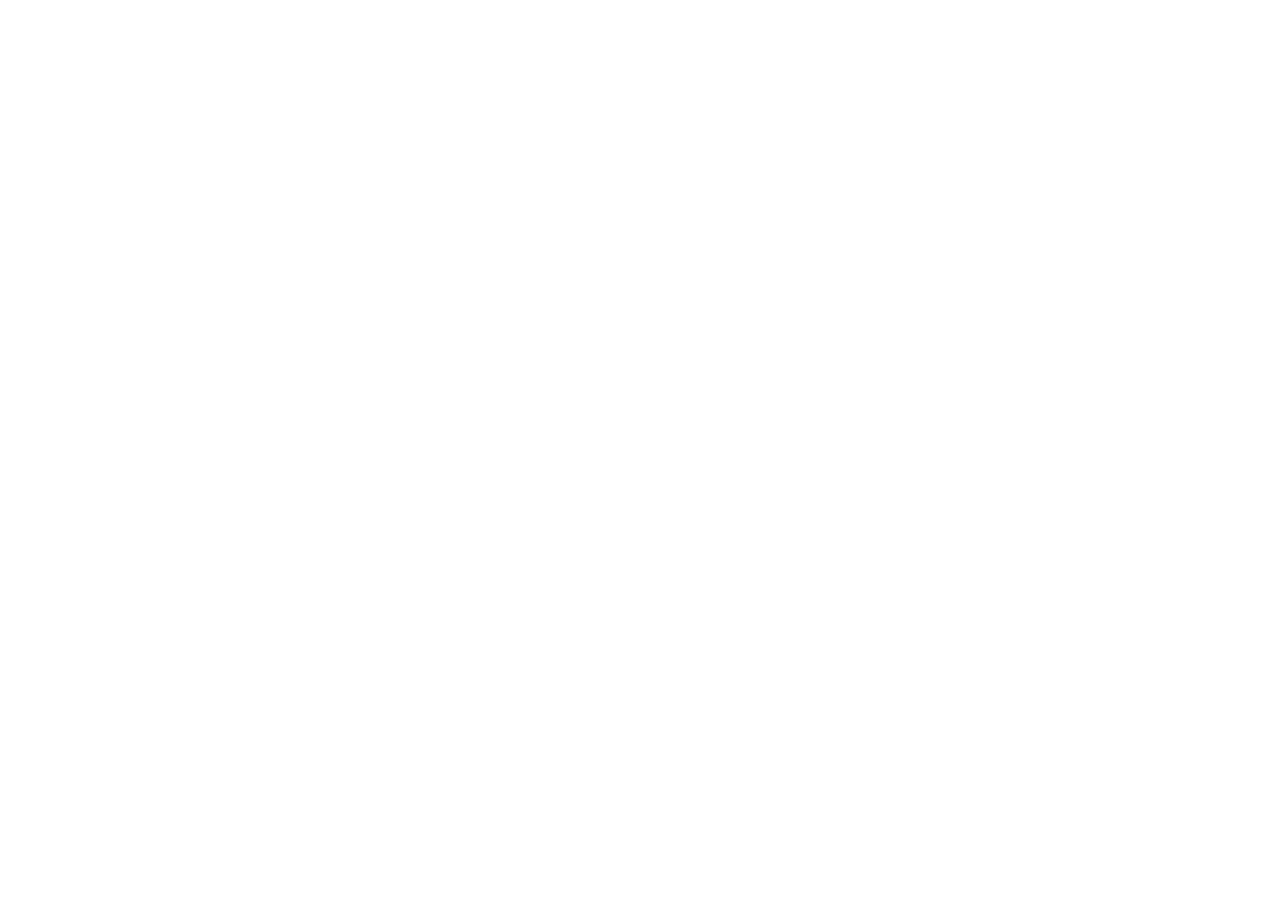
==== index.html @ f4896c8a "Merge pull request #1 from themeschemer/main" ====
<!DOCTYPE html>
<html>
    <head>
        <meta charset="UTF-8">
        <title>New Tab | Explore</title>
        <link rel="stylesheet" type="text/css" href="style.css">
    </head>
    <body></body>
</html>
---- style.css ----
body {
    margin: 0;
    padding: 0;
}
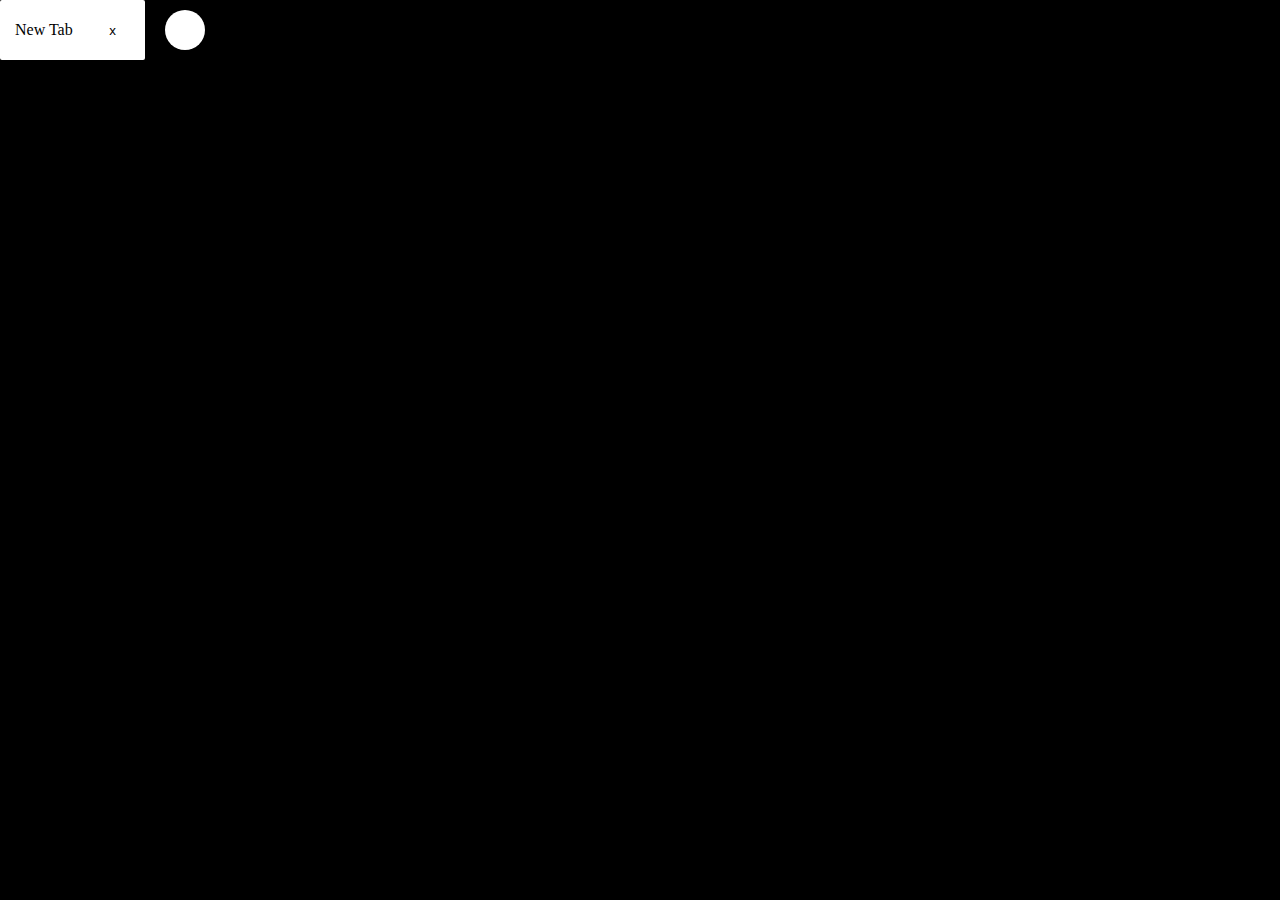
==== commit 62db1b6e: "Added tabs" ====
--- a/index.html
+++ b/index.html
@@ -5,5 +5,14 @@
         <title>New Tab | Explore</title>
         <link rel="stylesheet" type="text/css" href="style.css">
     </head>
-    <body></body>
+    <body>
+      <div id="tabs" class="tabs">
+        <div class="tab" id="tab">
+          <p id="tab-name">New Tab</p>
+          <button class="close-tab" id="close-tab" onclick="closeTab()"><center>x</center></button>
+        </div>
+        <button id="new-tab" class="new-tab" onclick="newtab()"></button>
+      </div>
+      <script src="tabs.js"></script>
+    </body>
 </html>--- a/style.css
+++ b/style.css
@@ -1,4 +1,52 @@
 body {
-    margin: 0;
-    padding: 0;
+  margin: 0;
+  padding: 0;
+  background: black;
+}
+
+.tabs {
+  display: flex;
+  align-items: center;
+}
+
+.tab {
+  width: 115px;
+  height: 30px;
+  display: flex;
+  padding: 15px;
+  background: white;
+  margin-right: 20px;
+  border-radius: 2px;
+  align-items: center;
+}
+
+.new-tab {
+  width: 30px;
+  height: 100px;
+  border: none;
+  outline: none;
+  max-height: 10px;
+  padding: 20px;
+  background: white;
+  border-radius: 100px;
+  display: inline-block;
+}
+
+#tab-name {
+  margin-right: 30px;
+}
+
+.close-tab {
+  width: 20px;
+  height: 20px;
+  border: none;
+  outline: none;
+  border-radius: 0px;
+  background: rgba(200, 200, 200, 0);
+  transition: background 400ms, border-radius 300ms;
+}
+
+.close-tab:hover {
+  border-radius: 15px;
+  background: rgba(200, 200, 200, 1);
 }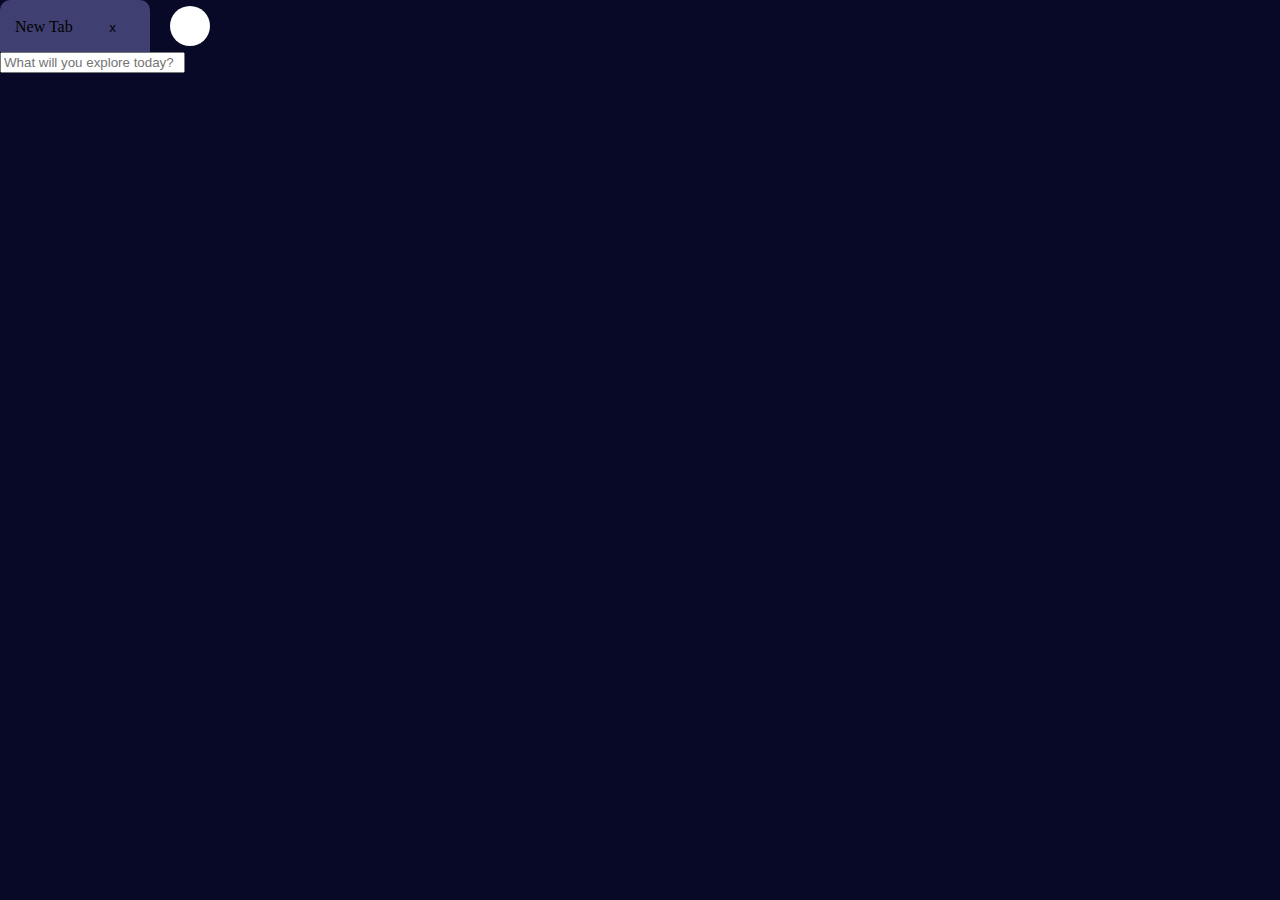
==== commit bd01b281: "Why isn't it committing my changes?" ====
--- a/index.html
+++ b/index.html
@@ -5,7 +5,7 @@
         <title>New Tab | Explore</title>
         <link rel="stylesheet" type="text/css" href="style.css">
     </head>
-    <body>
+    <body class="theme-night">
       <div id="tabs" class="tabs">
         <div class="tab" id="tab">
           <p id="tab-name">New Tab</p>
@@ -13,6 +13,9 @@
         </div>
         <button id="new-tab" class="new-tab" onclick="newtab()"></button>
       </div>
+      <div class="top-navigation">
+        <input type="text" placeholder="What will you explore today?">
+      </div>
       <script src="tabs.js"></script>
     </body>
 </html>--- a/style.css
+++ b/style.css
@@ -1,7 +1,39 @@
+@import url('https://fonts.googleapis.com/css2?family=IBM+Plex+Mono&display=swap');
+
 body {
   margin: 0;
   padding: 0;
-  background: black;
+}
+
+:root {
+    /* Colors */
+    --brand-primary: #5D5FEF;
+    --brand-secondary: #00E4C9;
+    --action-error: #F61775;
+    --action-warning: #FFA800;
+    /* Night Theme */
+    --night-primary: #3F4071;
+    --night-secondary: #20214A;
+    --night-tertiary: #080827;
+    /* Light Theme */
+    --light-primary: #FFFFFF;
+    --light-secondary: #D9D9FF;
+    --light-tertiary: #A3A4F9;
+    /* Typefaces */
+    --type-normal: "Plus Jakarta Sans";
+    --type-mono: "IBM Plex Mono";
+    /* Font Sizes */
+    --size-header: 36px;
+    --size-body: 18px;
+    --size-button: 15px;
+}
+
+.theme-light {
+  background: var(--light-tertiary);
+}
+
+.theme-night {
+  background: var(--night-tertiary);
 }
 
 .tabs {
@@ -9,15 +41,15 @@
   align-items: center;
 }
 
-.tab {
+.theme-night .tab {
   width: 115px;
   height: 30px;
   display: flex;
-  padding: 15px;
-  background: white;
   margin-right: 20px;
-  border-radius: 2px;
   align-items: center;
+  padding: 12px 20px 10px 15px;
+  border-radius: 10px 10px 0px 0px;
+  background: var(--night-primary);
 }
 
 .new-tab {
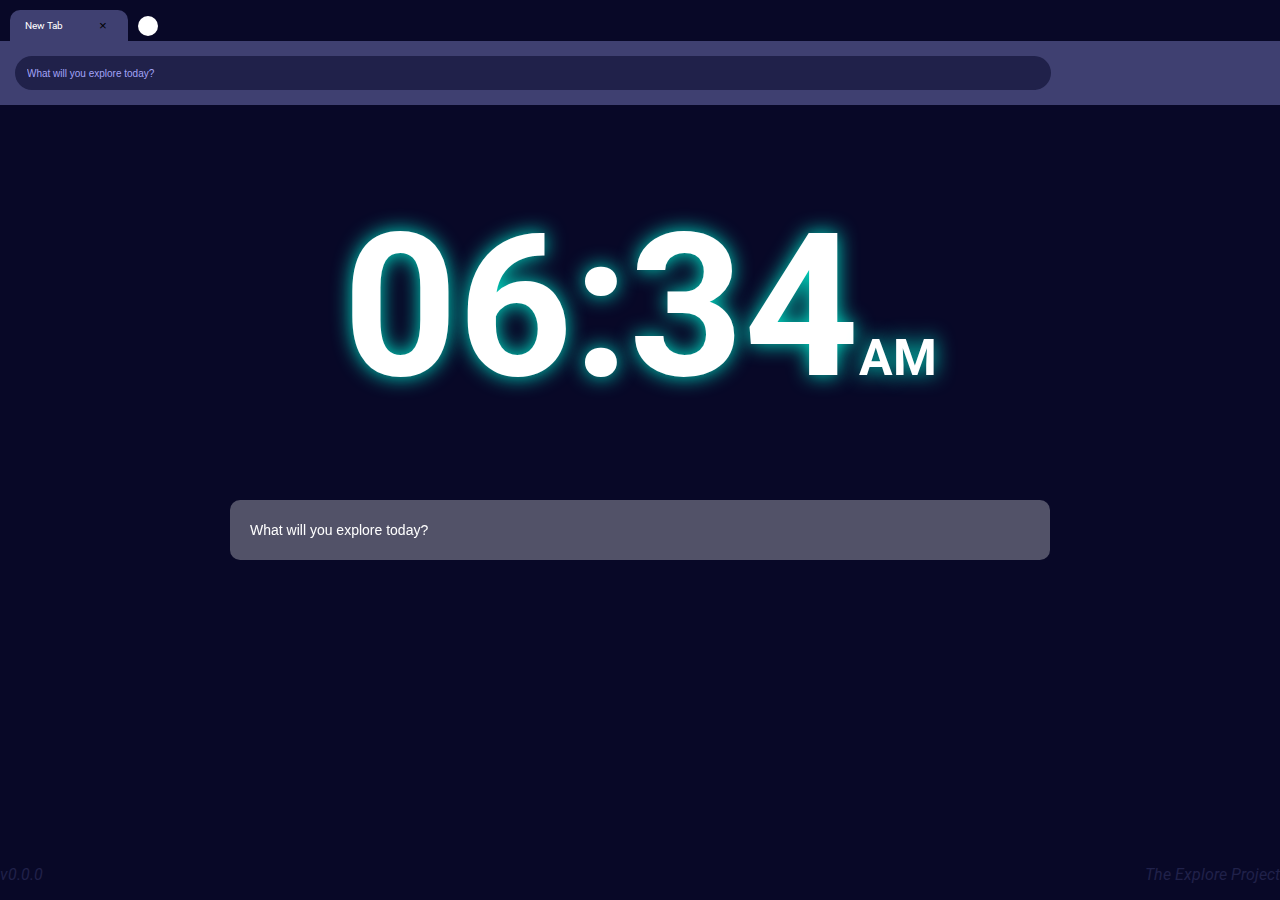
==== commit afd5785e: "It kinda works actually now" ====
--- a/index.html
+++ b/index.html
@@ -4,18 +4,23 @@
         <meta charset="UTF-8">
         <title>New Tab | Explore</title>
         <link rel="stylesheet" type="text/css" href="style.css">
+        <script src="https://code.jquery.com/jquery-3.6.0.js" integrity="sha256-H+K7U5CnXl1h5ywQfKtSj8PCmoN9aaq30gDh27Xc0jk=" crossorigin="anonymous"></script>
     </head>
     <body class="theme-night">
       <div id="tabs" class="tabs">
         <div class="tab" id="tab">
           <p id="tab-name">New Tab</p>
-          <button class="close-tab" id="close-tab" onclick="closeTab()"><center>x</center></button>
+          <button class="close-tab" id="close-tab" onclick="closeTab()">×</button>
         </div>
         <button id="new-tab" class="new-tab" onclick="newtab()"></button>
       </div>
       <div class="top-navigation">
-        <input type="text" placeholder="What will you explore today?">
+        <input id="search-box" type="text" placeholder="What will you explore today?">
       </div>
+      <iframe id="webpage" name="webpage" src="newtab.html"></iframe>
+      <p class="footer-left"><em>v0.0.0</em></p>
+      <p class="footer-right"><em>The Explore Project</em></p>
+      <script src="search.js"></script>
       <script src="tabs.js"></script>
     </body>
 </html>--- a/style.css
+++ b/style.css
@@ -1,8 +1,10 @@
+@import url('https://fonts.googleapis.com/css2?family=Roboto:100,200,300,400,500,600,700,800,900&display=swap');
 @import url('https://fonts.googleapis.com/css2?family=IBM+Plex+Mono&display=swap');
 
 body {
   margin: 0;
   padding: 0;
+  font-family: var(--type-normal);
 }
 
 :root {
@@ -20,45 +22,45 @@
     --light-secondary: #D9D9FF;
     --light-tertiary: #A3A4F9;
     /* Typefaces */
-    --type-normal: "Plus Jakarta Sans";
+    --type-normal: "Roboto";
     --type-mono: "IBM Plex Mono";
     /* Font Sizes */
-    --size-header: 36px;
-    --size-body: 18px;
-    --size-button: 15px;
+    --size-header: 24px;
+    --size-body: 14px;
+    --size-button: 10px;
 }
 
 .theme-light {
+  color: var(--night-primary);
   background: var(--light-tertiary);
 }
 
 .theme-night {
+  color: var(--light-primary);
   background: var(--night-tertiary);
 }
 
 .tabs {
   display: flex;
   align-items: center;
+  padding: 10px 0px 0px 10px;
 }
 
 .theme-night .tab {
-  width: 115px;
-  height: 30px;
   display: flex;
-  margin-right: 20px;
+  padding: 0px 15px;
+  margin-right: 10px;
   align-items: center;
-  padding: 12px 20px 10px 15px;
+  font-size: var(--size-button);
+  background: var(--night-primary);
   border-radius: 10px 10px 0px 0px;
-  background: var(--night-primary);
 }
 
 .new-tab {
-  width: 30px;
-  height: 100px;
   border: none;
   outline: none;
+  padding: 10px;
   max-height: 10px;
-  padding: 20px;
   background: white;
   border-radius: 100px;
   display: inline-block;
@@ -81,4 +83,90 @@
 .close-tab:hover {
   border-radius: 15px;
   background: rgba(200, 200, 200, 1);
+}
+
+.theme-night .top-navigation {
+  width: 100%;
+  background: var(--night-primary);
+}
+
+#search-box {
+  width: 800px;
+  height: 50px;
+  border: none;
+  outline: none;
+  border-radius: 10px;
+  padding: 5px 0px 5px 20px;
+  color: var(--light-primary);
+  font-size: var(--size-body);
+  background: rgba(255, 255, 255, 0.3);
+  backdrop-filter: blur(30px);
+}
+
+#search-box::placeholder {
+  color: var(--light-primary);
+}
+
+.theme-night .top-navigation #search-box {
+  width: 80%;
+  height: 30px;
+  margin: 15px;
+  border: none;
+  outline: none;
+  border-radius: 20px;
+  padding: 2px 0px 2px 12px;
+  color: var(--light-primary);
+  font-size: var(--size-button);
+  background: var(--night-secondary);
+  transition: border-radius 400ms;
+}
+
+.theme-night .top-navigation #search-box:focus {
+  border-radius: 5px;
+}
+
+.theme-night .top-navigation #search-box::placeholder {
+  color: var(--light-tertiary);
+}
+
+#webpage {
+  border: none;
+  outline: none;
+}
+
+.time {
+  color: white;
+  font-size: 100px;
+  font-weight: bold;
+  margin-top: 100px;
+  text-align: center;
+  padding-bottom: -300px;
+}
+
+.time h1, #twelveHour {
+  line-height: 15px;
+  text-shadow: 0px 0px 20px #00e4c9;
+}
+
+#twelveHour {
+  font-size: 50px;
+}
+
+#webpage {
+  width: 100%;
+  height: 80vh;
+}
+
+.footer-left {
+  left: 0;
+  bottom: 0;
+  position: absolute;
+  color: var(--night-secondary);
+}
+
+.footer-right {
+  right: 0;
+  bottom: 0;
+  position: absolute;
+  color: var(--night-secondary);
 }